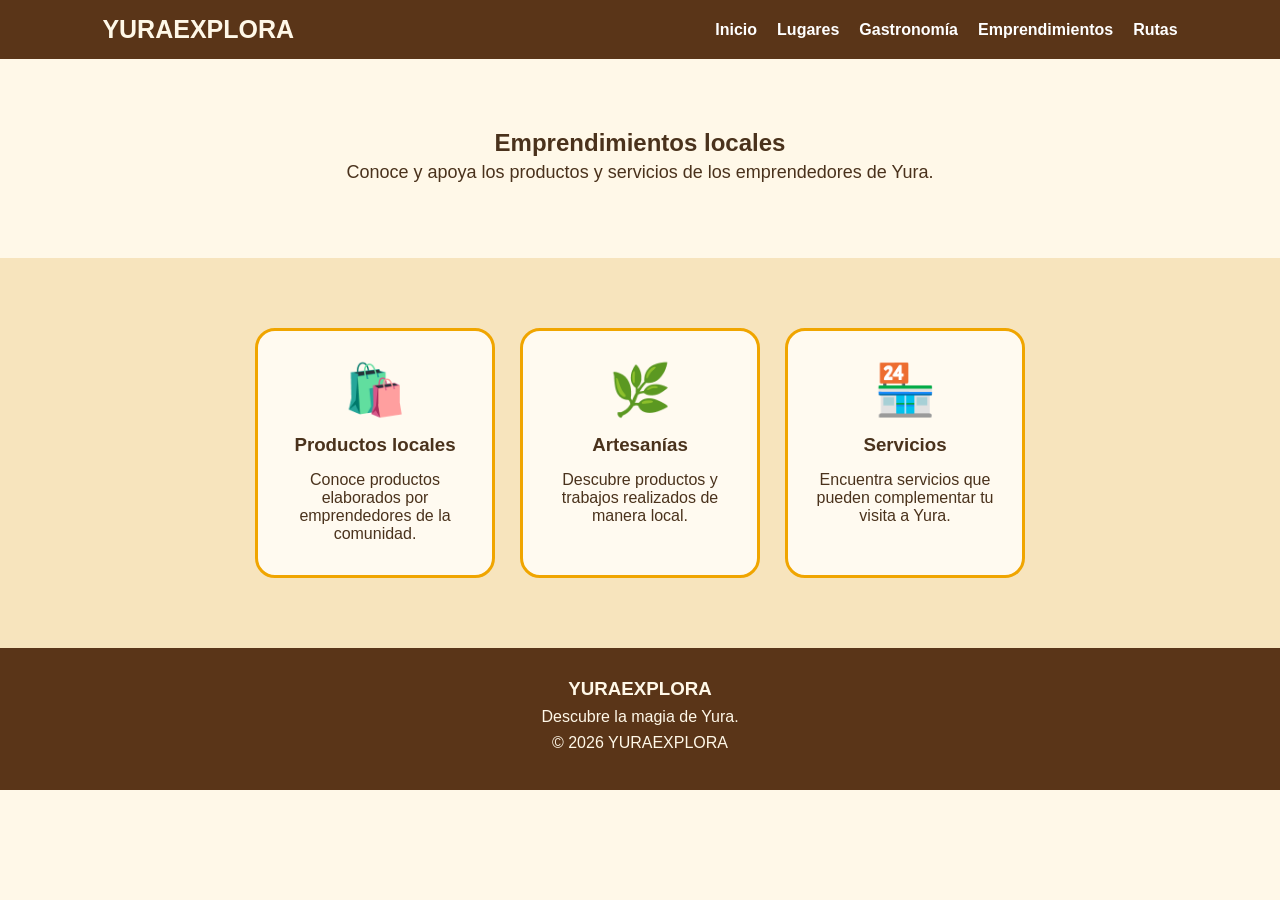
==== emprendimientos.html @ c731a9c9 "Create emprendimientos.html" ====
<!DOCTYPE html>
<html lang="es">
<head>
<meta charset="UTF-8">
<meta name="viewport" content="width=device-width, initial-scale=1.0">
<title>Emprendimientos | YURAEXPLORA</title>
<link rel="stylesheet" href="style.css">
</head>

<body>

<header>
<nav class="navbar">
<a href="index.html" class="logo">YURAEXPLORA</a>
<ul class="menu">
<li><a href="index.html">Inicio</a></li>
<li><a href="lugares.html">Lugares</a></li>
<li><a href="gastronomia.html">Gastronomía</a></li>
<li><a href="emprendimientos.html">Emprendimientos</a></li>
<li><a href="rutas.html">Rutas</a></li>
</ul>
</nav>
</header>

<section class="presentacion">
<h1>Emprendimientos locales</h1>
<p>Conoce y apoya los productos y servicios de los emprendedores de Yura.</p>
</section>

<section class="categorias">
<div class="tarjetas">

<div class="tarjeta">
<div class="icono">🛍️</div>
<h3>Productos locales</h3>
<p>Conoce productos elaborados por emprendedores de la comunidad.</p>
</div>

<div class="tarjeta">
<div class="icono">🌿</div>
<h3>Artesanías</h3>
<p>Descubre productos y trabajos realizados de manera local.</p>
</div>

<div class="tarjeta">
<div class="icono">🏪</div>
<h3>Servicios</h3>
<p>Encuentra servicios que pueden complementar tu visita a Yura.</p>
</div>

</div>
</section>

<footer>
<h3>YURAEXPLORA</h3>
<p>Descubre la magia de Yura.</p>
<p>© 2026 YURAEXPLORA</p>
</footer>

</body>
</html>
---- style.css ----
* {
    margin: 0;
    padding: 0;
    box-sizing: border-box;
}

body {
    font-family: Arial, sans-serif;
    background-color: #fff8e8;
    color: #4a321c;
}

/* ===== MENÚ ===== */

header {
    background-color: #5a3518;
    padding: 15px 8%;
}

.navbar {
    display: flex;
    justify-content: space-between;
    align-items: center;
}

.logo {
    color: #fff8e8;
    text-decoration: none;
    font-size: 25px;
    font-weight: bold;
}

.menu {
    display: flex;
    list-style: none;
    gap: 20px;
}

.menu a {
    color: white;
    text-decoration: none;
    font-weight: bold;
}

.menu a:hover {
    color: #f5a400;
}

/* ===== PORTADA ===== */

.portada {
    min-height: 500px;
    display: flex;
    align-items: center;
    padding: 80px 10%;
    text-align: center;

    background:
        linear-gradient(
            rgba(80, 45, 15, 0.35),
            rgba(80, 45, 15, 0.35)
        ),
        url("imagenes/yura-portada.jpg");

    background-size: cover;
    background-position: center;

    color: white;
}

.contenido-portada {
    max-width: 700px;
    margin: auto;
}

.contenido-portada h1 {
    font-size: 65px;
    margin-bottom: 20px;
}

.contenido-portada p {
    font-size: 22px;
    margin-bottom: 30px;
}

.boton {
    display: inline-block;
    background-color: #f5a400;
    color: #4a321c;
    padding: 15px 30px;
    border-radius: 30px;
    text-decoration: none;
    font-weight: bold;
}

.boton:hover {
    background-color: #ffd36a;
}

/* ===== PRESENTACIÓN ===== */

.presentacion {
    text-align: center;
    padding: 70px 15%;
    background-color: #fff8e8;
}

.presentacion h2 {
    font-size: 35px;
    color: #6a3d1d;
    margin-bottom: 20px;
}

.presentacion p {
    font-size: 18px;
    line-height: 1.7;
}

/* ===== CATEGORÍAS ===== */

.categorias {
    padding: 70px 10%;
    text-align: center;
    background-color: #f7e4bd;
}

.categorias h2 {
    font-size: 35px;
    margin-bottom: 40px;
    color: #6a3d1d;
}

.tarjetas {
    display: flex;
    justify-content: center;
    gap: 25px;
    flex-wrap: wrap;
}

.tarjeta {
    width: 240px;
    min-height: 250px;

    background-color: #fffaf0;

    border: 3px solid #f0a500;

    padding: 30px 20px;

    text-decoration: none;
    color: #4a321c;

    border-radius: 20px;

    transition: 0.3s;
}

.tarjeta:hover {
    transform: translateY(-8px);
}

.icono {
    font-size: 50px;
    margin-bottom: 15px;
}

.tarjeta h3 {
    margin-bottom: 15px;
}

/* ===== FRASE FINAL ===== */

.frase-final {
    background-color: #e9c46a;
    text-align: center;
    padding: 70px 20px;
}

.frase-final h2 {
    font-size: 35px;
    margin-bottom: 15px;
}

/* ===== PIE DE PÁGINA ===== */

footer {
    background-color: #5a3518;
    color: #fff8e8;
    text-align: center;
    padding: 30px;
}

footer p {
    margin: 8px;
}

/* ===== CELULAR ===== */

@media (max-width: 700px) {

    .navbar {
        flex-direction: column;
        gap: 15px;
    }

    .menu {
        flex-wrap: wrap;
        justify-content: center;
    }

    .contenido-portada h1 {
        font-size: 45px;
    }

    .contenido-portada p {
        font-size: 18px;
    }

}
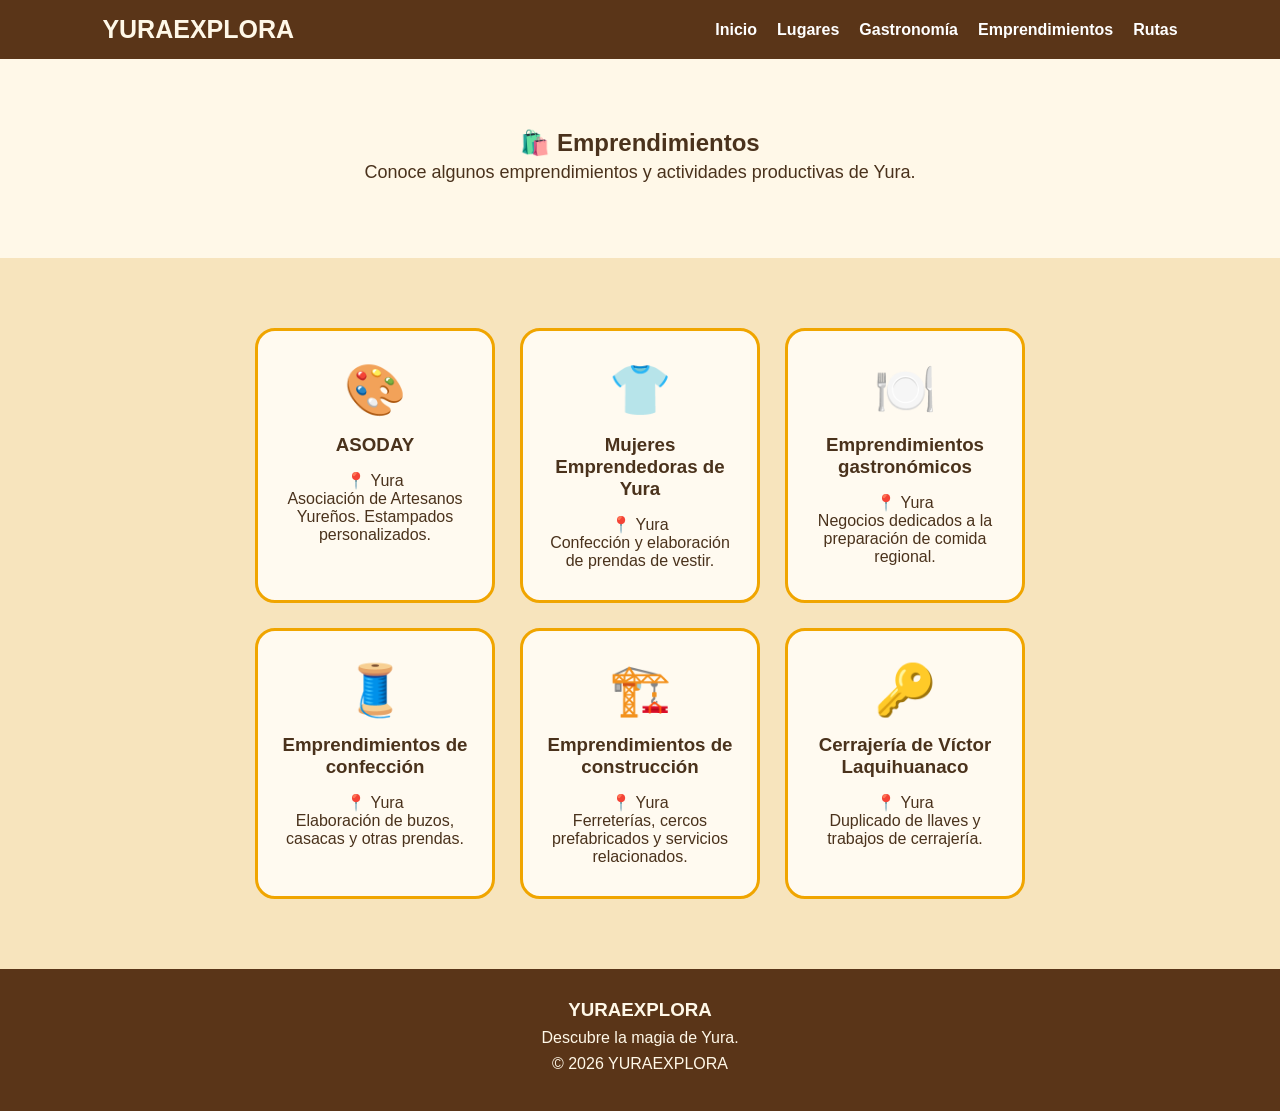
==== commit 54b5567a: "Update emprendimientos.html" ====
--- a/emprendimientos.html
+++ b/emprendimientos.html
@@ -1,60 +1,85 @@
 <!DOCTYPE html>
 <html lang="es">
 <head>
-<meta charset="UTF-8">
-<meta name="viewport" content="width=device-width, initial-scale=1.0">
-<title>Emprendimientos | YURAEXPLORA</title>
-<link rel="stylesheet" href="style.css">
+    <meta charset="UTF-8">
+    <meta name="viewport" content="width=device-width, initial-scale=1.0">
+    <title>Emprendimientos | YURAEXPLORA</title>
+    <link rel="stylesheet" href="style.css">
 </head>
 
 <body>
 
 <header>
-<nav class="navbar">
-<a href="index.html" class="logo">YURAEXPLORA</a>
-<ul class="menu">
-<li><a href="index.html">Inicio</a></li>
-<li><a href="lugares.html">Lugares</a></li>
-<li><a href="gastronomia.html">Gastronomía</a></li>
-<li><a href="emprendimientos.html">Emprendimientos</a></li>
-<li><a href="rutas.html">Rutas</a></li>
-</ul>
-</nav>
+    <nav class="navbar">
+        <a href="index.html" class="logo">YURAEXPLORA</a>
+
+        <ul class="menu">
+            <li><a href="index.html">Inicio</a></li>
+            <li><a href="lugares.html">Lugares</a></li>
+            <li><a href="gastronomia.html">Gastronomía</a></li>
+            <li><a href="emprendimientos.html">Emprendimientos</a></li>
+            <li><a href="rutas.html">Rutas</a></li>
+        </ul>
+    </nav>
 </header>
 
 <section class="presentacion">
-<h1>Emprendimientos locales</h1>
-<p>Conoce y apoya los productos y servicios de los emprendedores de Yura.</p>
+    <h1>🛍️ Emprendimientos</h1>
+    <p>Conoce algunos emprendimientos y actividades productivas de Yura.</p>
 </section>
 
 <section class="categorias">
-<div class="tarjetas">
+    <div class="tarjetas">
 
-<div class="tarjeta">
-<div class="icono">🛍️</div>
-<h3>Productos locales</h3>
-<p>Conoce productos elaborados por emprendedores de la comunidad.</p>
-</div>
+        <div class="tarjeta">
+            <div class="icono">🎨</div>
+            <h3>ASODAY</h3>
+            <p>📍 Yura</p>
+            <p>Asociación de Artesanos Yureños. Estampados personalizados.</p>
+        </div>
 
-<div class="tarjeta">
-<div class="icono">🌿</div>
-<h3>Artesanías</h3>
-<p>Descubre productos y trabajos realizados de manera local.</p>
-</div>
+        <div class="tarjeta">
+            <div class="icono">👕</div>
+            <h3>Mujeres Emprendedoras de Yura</h3>
+            <p>📍 Yura</p>
+            <p>Confección y elaboración de prendas de vestir.</p>
+        </div>
 
-<div class="tarjeta">
-<div class="icono">🏪</div>
-<h3>Servicios</h3>
-<p>Encuentra servicios que pueden complementar tu visita a Yura.</p>
-</div>
+        <div class="tarjeta">
+            <div class="icono">🍽️</div>
+            <h3>Emprendimientos gastronómicos</h3>
+            <p>📍 Yura</p>
+            <p>Negocios dedicados a la preparación de comida regional.</p>
+        </div>
 
-</div>
+        <div class="tarjeta">
+            <div class="icono">🧵</div>
+            <h3>Emprendimientos de confección</h3>
+            <p>📍 Yura</p>
+            <p>Elaboración de buzos, casacas y otras prendas.</p>
+        </div>
+
+        <div class="tarjeta">
+            <div class="icono">🏗️</div>
+            <h3>Emprendimientos de construcción</h3>
+            <p>📍 Yura</p>
+            <p>Ferreterías, cercos prefabricados y servicios relacionados.</p>
+        </div>
+
+        <div class="tarjeta">
+            <div class="icono">🔑</div>
+            <h3>Cerrajería de Víctor Laquihuanaco</h3>
+            <p>📍 Yura</p>
+            <p>Duplicado de llaves y trabajos de cerrajería.</p>
+        </div>
+
+    </div>
 </section>
 
 <footer>
-<h3>YURAEXPLORA</h3>
-<p>Descubre la magia de Yura.</p>
-<p>© 2026 YURAEXPLORA</p>
+    <h3>YURAEXPLORA</h3>
+    <p>Descubre la magia de Yura.</p>
+    <p>© 2026 YURAEXPLORA</p>
 </footer>
 
 </body>
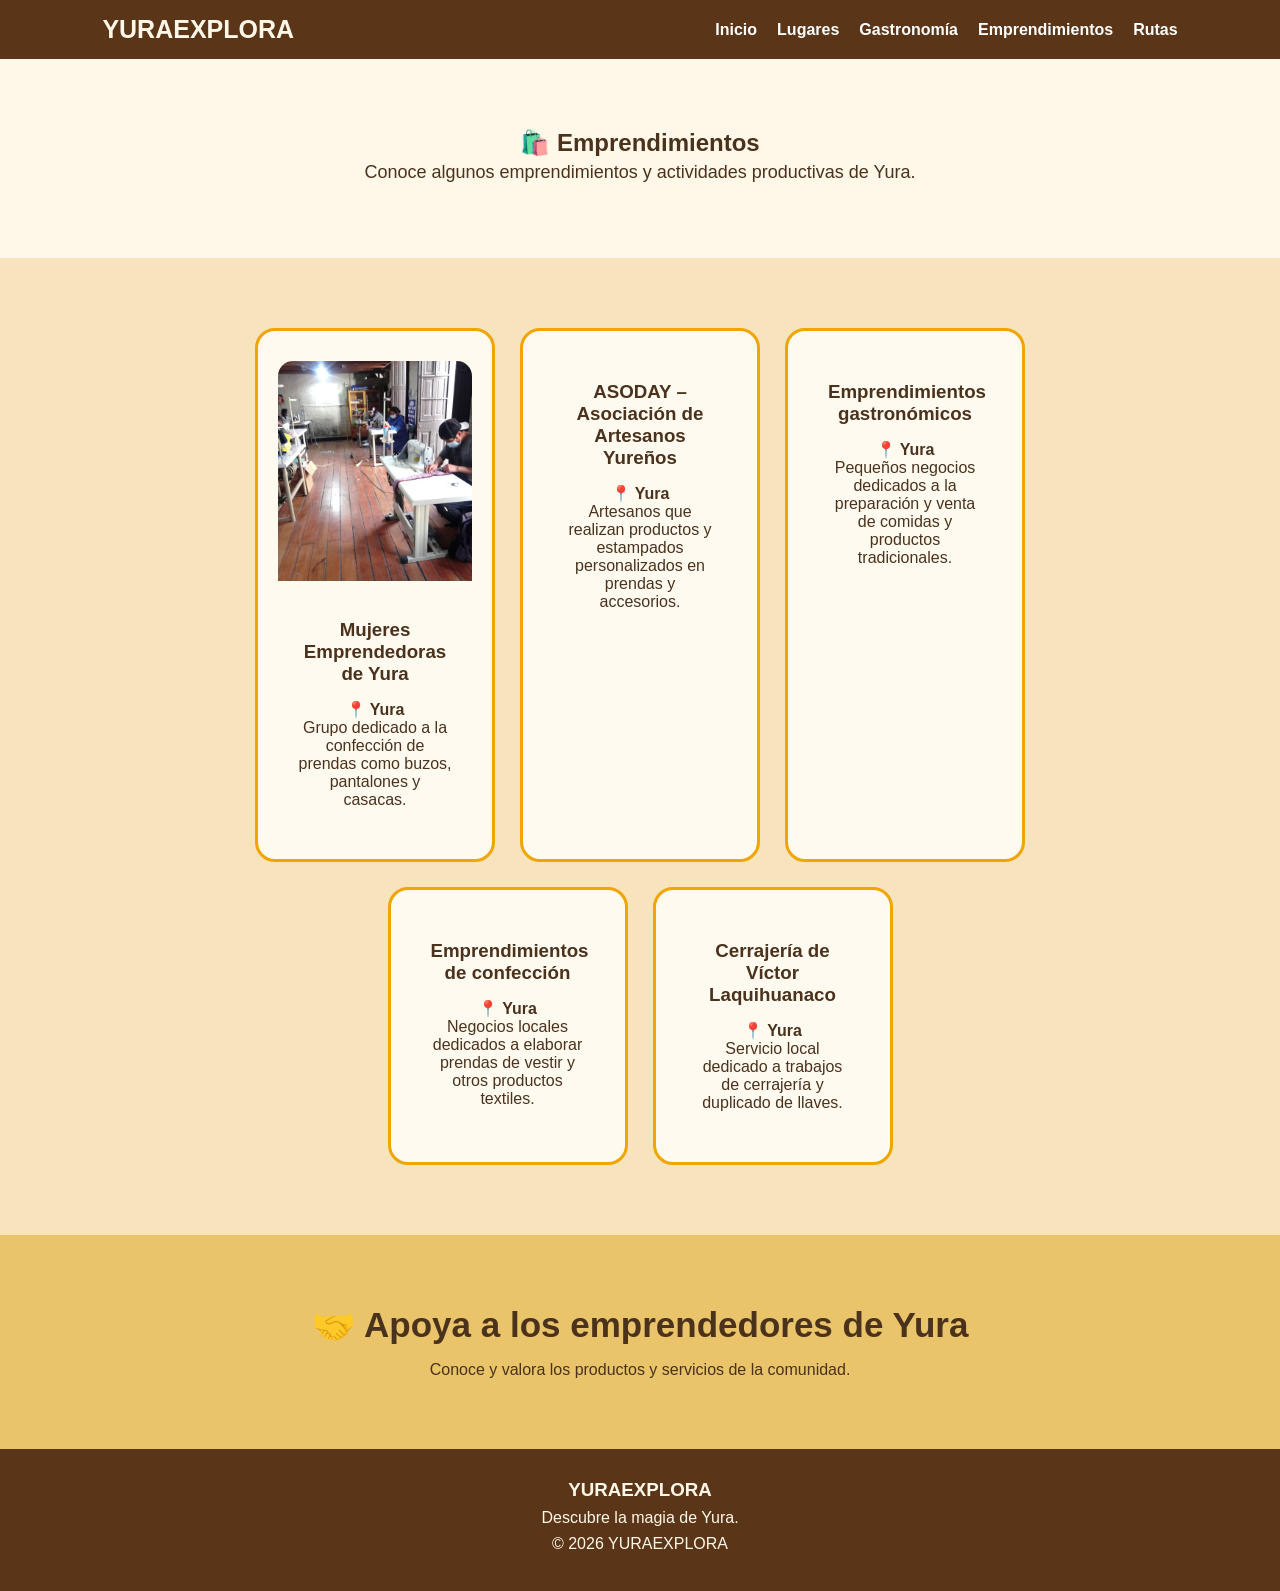
==== commit db3742f2: "Update emprendimientos.html" ====
--- a/emprendimientos.html
+++ b/emprendimientos.html
@@ -5,6 +5,24 @@
     <meta name="viewport" content="width=device-width, initial-scale=1.0">
     <title>Emprendimientos | YURAEXPLORA</title>
     <link rel="stylesheet" href="style.css">
+
+    <style>
+        .tarjeta img {
+            width: 100%;
+            height: 220px;
+            object-fit: cover;
+            border-radius: 15px 15px 0 0;
+            display: block;
+        }
+
+        .tarjeta {
+            overflow: hidden;
+        }
+
+        .tarjeta .contenido {
+            padding: 20px;
+        }
+    </style>
 </head>
 
 <body>
@@ -29,51 +47,63 @@
 </section>
 
 <section class="categorias">
+
     <div class="tarjetas">
 
+        <!-- EMPRENDIMIENTO 1 -->
         <div class="tarjeta">
-            <div class="icono">🎨</div>
-            <h3>ASODAY</h3>
-            <p>📍 Yura</p>
-            <p>Asociación de Artesanos Yureños. Estampados personalizados.</p>
+            <img src="imagenes/confecciones3.jpg" alt="Mujeres emprendedoras de Yura">
+
+            <div class="contenido">
+                <h3>Mujeres Emprendedoras de Yura</h3>
+                <p><strong>📍 Yura</strong></p>
+                <p>Grupo dedicado a la confección de prendas como buzos, pantalones y casacas.</p>
+            </div>
         </div>
 
+        <!-- EMPRENDIMIENTO 2 -->
         <div class="tarjeta">
-            <div class="icono">👕</div>
-            <h3>Mujeres Emprendedoras de Yura</h3>
-            <p>📍 Yura</p>
-            <p>Confección y elaboración de prendas de vestir.</p>
+            <div class="contenido">
+                <h3>ASODAY – Asociación de Artesanos Yureños</h3>
+                <p><strong>📍 Yura</strong></p>
+                <p>Artesanos que realizan productos y estampados personalizados en prendas y accesorios.</p>
+            </div>
         </div>
 
+        <!-- EMPRENDIMIENTO 3 -->
         <div class="tarjeta">
-            <div class="icono">🍽️</div>
-            <h3>Emprendimientos gastronómicos</h3>
-            <p>📍 Yura</p>
-            <p>Negocios dedicados a la preparación de comida regional.</p>
+            <div class="contenido">
+                <h3>Emprendimientos gastronómicos</h3>
+                <p><strong>📍 Yura</strong></p>
+                <p>Pequeños negocios dedicados a la preparación y venta de comidas y productos tradicionales.</p>
+            </div>
         </div>
 
+        <!-- EMPRENDIMIENTO 4 -->
         <div class="tarjeta">
-            <div class="icono">🧵</div>
-            <h3>Emprendimientos de confección</h3>
-            <p>📍 Yura</p>
-            <p>Elaboración de buzos, casacas y otras prendas.</p>
+            <div class="contenido">
+                <h3>Emprendimientos de confección</h3>
+                <p><strong>📍 Yura</strong></p>
+                <p>Negocios locales dedicados a elaborar prendas de vestir y otros productos textiles.</p>
+            </div>
         </div>
 
+        <!-- EMPRENDIMIENTO 5 -->
         <div class="tarjeta">
-            <div class="icono">🏗️</div>
-            <h3>Emprendimientos de construcción</h3>
-            <p>📍 Yura</p>
-            <p>Ferreterías, cercos prefabricados y servicios relacionados.</p>
-        </div>
-
-        <div class="tarjeta">
-            <div class="icono">🔑</div>
-            <h3>Cerrajería de Víctor Laquihuanaco</h3>
-            <p>📍 Yura</p>
-            <p>Duplicado de llaves y trabajos de cerrajería.</p>
+            <div class="contenido">
+                <h3>Cerrajería de Víctor Laquihuanaco</h3>
+                <p><strong>📍 Yura</strong></p>
+                <p>Servicio local dedicado a trabajos de cerrajería y duplicado de llaves.</p>
+            </div>
         </div>
 
     </div>
+
+</section>
+
+<section class="frase-final">
+    <h2>🤝 Apoya a los emprendedores de Yura</h2>
+    <p>Conoce y valora los productos y servicios de la comunidad.</p>
 </section>
 
 <footer>
--- a/style.css
+++ b/style.css
@@ -217,3 +217,10 @@
     }
 
 }
+.tarjeta img {
+    width: 100%;
+    height: 180px;
+    object-fit: cover;
+    border-radius: 14px;
+    margin-bottom: 18px;
+}
